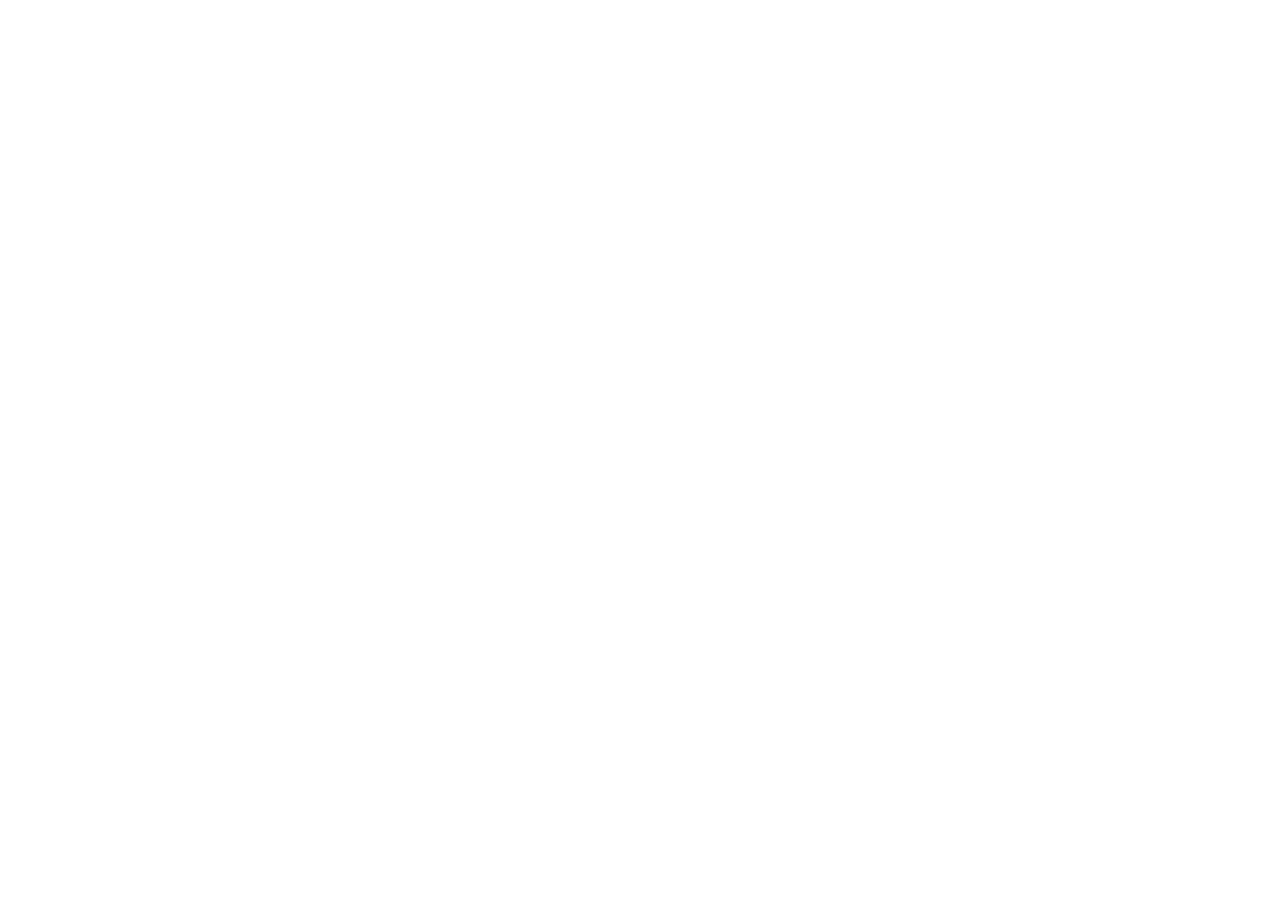
==== activities/03-moving-pictures/index.html @ 91e37a2b "A3-Started the moving pictures activity" ====
<!DOCTYPE html>
<html>
  <head>
    <meta charset="utf-8">
    <meta name="viewport" width=device-width, initial-scale=1.0, maximum-scale=1.0, user-scalable=0>

    <title>CHANGE THIS TITLE IN INDEX.HTML!</title>

    <!-- CSS stylesheet(s) -->
    <link rel="stylesheet" type="text/css" href="css/style.css" />

    <!-- Library script(s) -->
    <script src="js/libraries/p5.min.js"></script>
    <script src="js/libraries/p5.sound.min.js"></script>

    <!-- My script(s) -->
    <script src="js/script.js"></script>
  </head>

  <body>
    <!-- HTML would go here if needed. -->
  </body>

</html>
---- activities/03-moving-pictures/css/style.css ----
/*********************************************

Here is a description of any special CSS used.
In this case it's just padding and margin to 0
and then centring the canvas (and anything else)
using the CSS Grid.

Also hides overflow.

**********************************************/

body {
  padding: 0;
  margin: 0;
  display: grid; /* Set up the grid and justify/align to center */
  justify-content: center;
  align-content: center;
  height: 100vh; /* Body is the height of the viewport */
  overflow: hidden; /* Hide anything that goes off the window size */
}
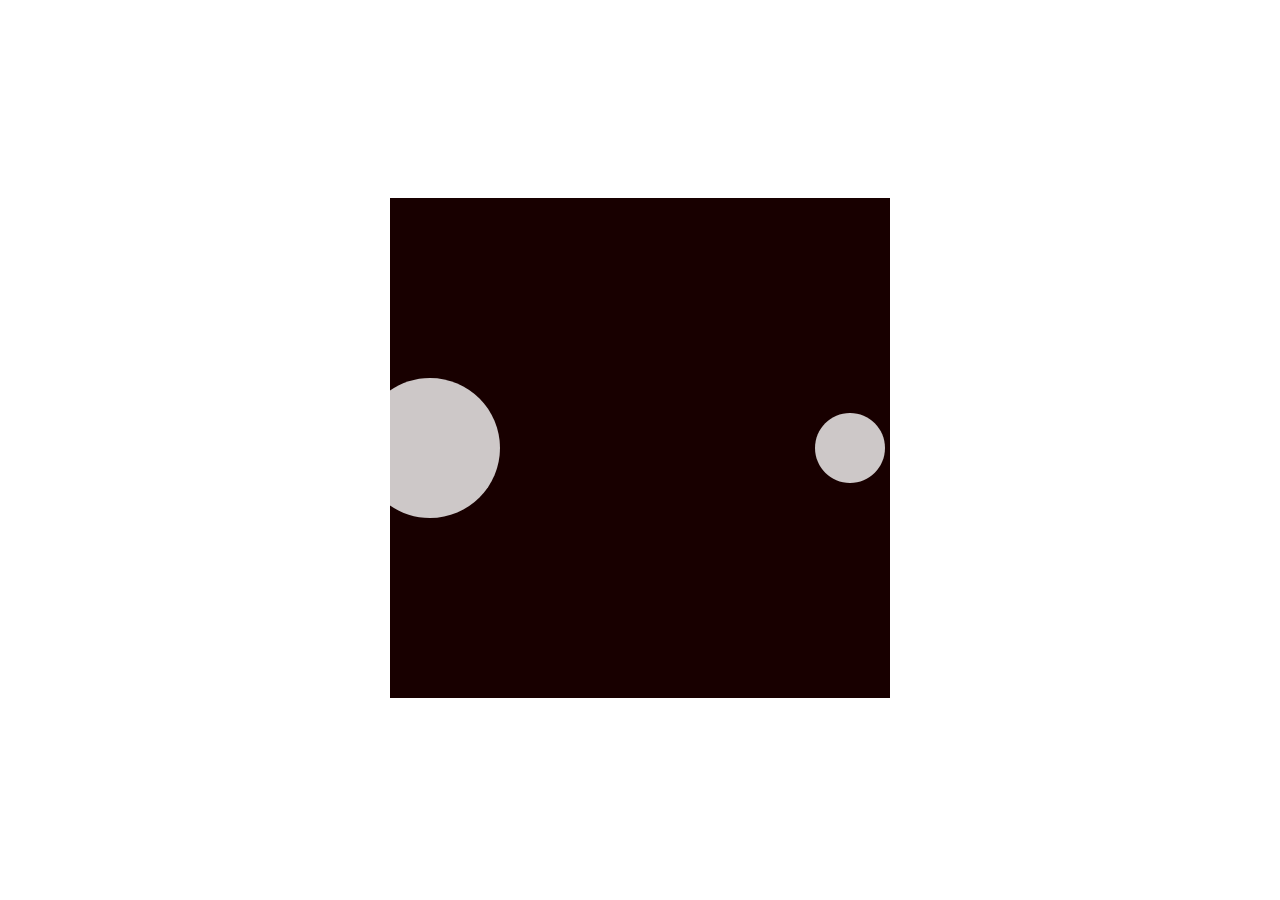
==== commit f4b1e5a4: "A3: Completed the activity!" ====
--- a/activities/03-moving-pictures/index.html
+++ b/activities/03-moving-pictures/index.html
@@ -19,6 +19,9 @@
 
   <body>
     <!-- HTML would go here if needed. -->
+    <div>
+      
+    </div>
   </body>
 
 </html>
